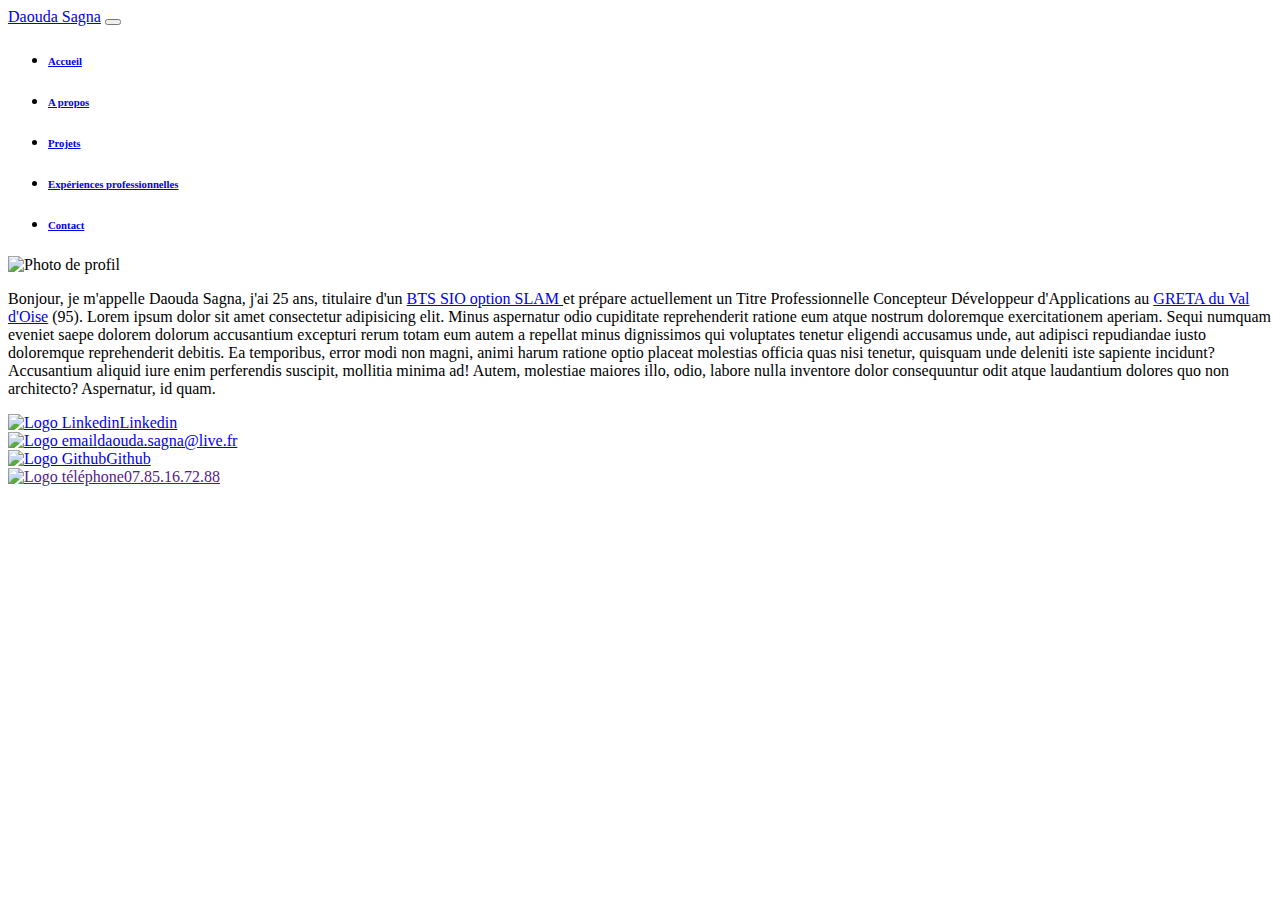
==== portfolio/statics/a-propos.html @ 6fe1138e "Add files via upload" ====
<!DOCTYPE html>
<html lang="fr">
<head>
    <meta charset="UTF-8">
    <meta name="viewport" content="width=device-width, initial-scale=1.0">
    <title>A propos | Daouda Sagna</title>
    <link rel="stylesheet" href="/bootstrap-css/bootstrap.min.css">
    <script src="/bootstrap-css/bootstrap.bundle.min.js"></script>
    <link rel="stylesheet" href="/bootstrap-css/style.css">
    
</head>
<body>
    
  <header class="navbar navbar-expand-md bg-primary-subtle p-2 shadow-lg">
      
    <a href="./accueil.html" class="text-light d-md-none btn btn-primary">Daouda Sagna</a>

    <button class="navbar-toggler ms-auto" data-bs-toggle="collapse" data-bs-target="#contenuNav">
      <span class="navbar-toggler-icon"></span>
    </button>
    
    <nav id="contenuNav" class="collapse navbar-collapse">
      <div class="container">
        <ul class="flex-column flex-md-row nav nav-pills text-center">
          <li class="nav-item col d-none d-md-block">
            <h6><a class="nav-link fw-bold" href="/index.html">Accueil</a></h6>
          </li>
          <li class="nav-item col">
            <h6><a class="nav-link fw-bold active" href="#">A propos</a></h6>
          </li>
          <li class="nav-item col">
            <h6><a class="nav-link fw-bold" href="./projets.html">Projets</a></h6>
          </li>
          <li class="nav-item col">
            <h6><a class="nav-link fw-bold" href="./experiencesPro.html">Expériences professionnelles</a></h6>
          </li>
          <li class="nav-item col">
            <h6><a class="nav-link fw-bold" href="./contact.html">Contact</a></h6>
          </li>
        </ul>
      </div>
    </nav>
    
  </header>

  <main class="d-flex">
  
      <div class="container d-md-flex justify-content-md-around">

        <div class="col-8 col-md-3 bg-primary-subtle mt-5">
          <img src="/images/photo-profil.png" class="photoProfil" alt="Photo de profil">
        </div>

        <div class="col-12 col-md-6 mt-5">
          <p class="description">
            Bonjour, je m'appelle Daouda Sagna, j'ai 25 ans, titulaire d'un 
            <a href="https://www.onisep.fr/ressources/univers-formation/formations/Post-bac/bts-services-informatiques-aux-organisations-option-b-solutions-logicielles-et-applications-metiers" target="_blank" class="text-decoration-none">
              BTS SIO option SLAM
            </a> et prépare actuellement un <span class="text-decoration-underline">
            Titre Professionnelle Concepteur Développeur d'Applications</span> au <a href="https://www.greta-95.fr/5-accueil" target="_blank" class="text-decoration-none">GRETA du Val d'Oise</a> (95).
            Lorem ipsum dolor sit amet consectetur adipisicing elit. Minus aspernatur odio cupiditate reprehenderit ratione eum atque nostrum doloremque exercitationem aperiam. Sequi numquam eveniet saepe dolorem dolorum accusantium excepturi rerum totam eum autem a repellat minus dignissimos qui voluptates tenetur eligendi accusamus unde, aut adipisci repudiandae iusto doloremque reprehenderit debitis. Ea temporibus, error modi non magni, animi harum ratione optio placeat molestias officia quas nisi tenetur, quisquam unde deleniti iste sapiente incidunt? Accusantium aliquid iure enim perferendis suscipit, mollitia minima ad! Autem, molestiae maiores illo, odio, labore nulla inventore dolor consequuntur odit atque laudantium dolores quo non architecto? Aspernatur, id quam.

          </p>
        </div>

      </div>
    
  </main>

  <footer class="bg-primary-subtle fixed-bottom p-2 shadow-lg">

    <div class="d-md-flex">

      <div class="col">
        <a href="https://www.linkedin.com/in/daouda-sagna-566992267/" target="_blank" class="fw-bold">
          <img src="/images/logos-footer/linkedin-logo.png" class="imgLogo" alt="Logo Linkedin">Linkedin
        </a>
      </div>

      <div class="col">
        <a href="mailto:daouda.sagna@live.fr" class="fw-bold">
          <img src="/images/logos-footer/email-logo.png" class="imgLogo" alt="Logo email">daouda.sagna@live.fr
        </a>
      </div>

      <div class="col">
        <a href="https://github.com/DaoudaSag" target="_blank" class="fw-bold">
          <img src="/images/logos-footer/github-logo.png" class="imgLogo" alt="Logo Github">Github
        </a>
      </div>

      <div class="col">
        <a href="" class="fw-bold">
          <img src="/images/logos-footer/telephone-logo.png" alt="Logo téléphone">07.85.16.72.88
        </a>
      </div>

    </div>

  </footer>

</body>
</html>
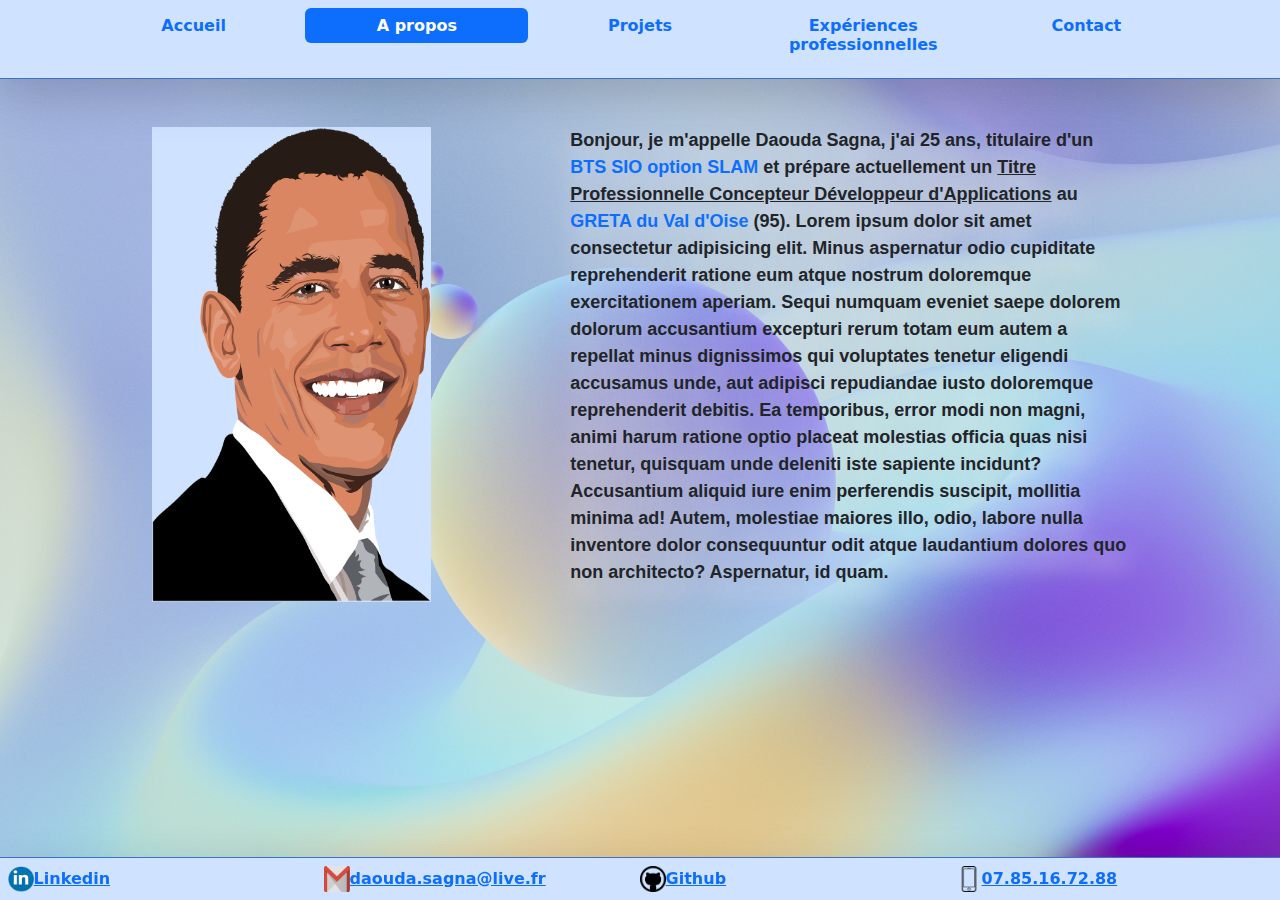
==== commit 6c7f9e90: "Add files via upload" ====
--- a/portfolio/statics/a-propos.html
+++ b/portfolio/statics/a-propos.html
@@ -4,16 +4,16 @@
     <meta charset="UTF-8">
     <meta name="viewport" content="width=device-width, initial-scale=1.0">
     <title>A propos | Daouda Sagna</title>
-    <link rel="stylesheet" href="/bootstrap-css/bootstrap.min.css">
-    <script src="/bootstrap-css/bootstrap.bundle.min.js"></script>
-    <link rel="stylesheet" href="/bootstrap-css/style.css">
+    <link rel="stylesheet" href="../bootstrap-css/bootstrap.min.css">
+    <script src="../bootstrap-css/bootstrap.bundle.min.js"></script>
+    <link rel="stylesheet" href="../bootstrap-css/style.css">
     
 </head>
 <body>
     
   <header class="navbar navbar-expand-md bg-primary-subtle p-2 shadow-lg">
       
-    <a href="./accueil.html" class="text-light d-md-none btn btn-primary">Daouda Sagna</a>
+    <a href="../index.html" class="text-light d-md-none btn btn-primary">Daouda Sagna</a>
 
     <button class="navbar-toggler ms-auto" data-bs-toggle="collapse" data-bs-target="#contenuNav">
       <span class="navbar-toggler-icon"></span>
@@ -23,7 +23,7 @@
       <div class="container">
         <ul class="flex-column flex-md-row nav nav-pills text-center">
           <li class="nav-item col d-none d-md-block">
-            <h6><a class="nav-link fw-bold" href="/index.html">Accueil</a></h6>
+            <h6><a class="nav-link fw-bold" href="../index.html">Accueil</a></h6>
           </li>
           <li class="nav-item col">
             <h6><a class="nav-link fw-bold active" href="#">A propos</a></h6>
@@ -48,7 +48,7 @@
       <div class="container d-md-flex justify-content-md-around">
 
         <div class="col-8 col-md-3 bg-primary-subtle mt-5">
-          <img src="/images/photo-profil.png" class="photoProfil" alt="Photo de profil">
+          <img src="../images/photo-profil.png" class="photoProfil" alt="Photo de profil">
         </div>
 
         <div class="col-12 col-md-6 mt-5">
@@ -73,25 +73,25 @@
 
       <div class="col">
         <a href="https://www.linkedin.com/in/daouda-sagna-566992267/" target="_blank" class="fw-bold">
-          <img src="/images/logos-footer/linkedin-logo.png" class="imgLogo" alt="Logo Linkedin">Linkedin
+          <img src="../images/logos-footer/linkedin-logo.png" class="imgLogo" alt="Logo Linkedin">Linkedin
         </a>
       </div>
 
       <div class="col">
         <a href="mailto:daouda.sagna@live.fr" class="fw-bold">
-          <img src="/images/logos-footer/email-logo.png" class="imgLogo" alt="Logo email">daouda.sagna@live.fr
+          <img src="../images/logos-footer/email-logo.png" class="imgLogo" alt="Logo email">daouda.sagna@live.fr
         </a>
       </div>
 
       <div class="col">
         <a href="https://github.com/DaoudaSag" target="_blank" class="fw-bold">
-          <img src="/images/logos-footer/github-logo.png" class="imgLogo" alt="Logo Github">Github
+          <img src="../images/logos-footer/github-logo.png" class="imgLogo" alt="Logo Github">Github
         </a>
       </div>
 
       <div class="col">
         <a href="" class="fw-bold">
-          <img src="/images/logos-footer/telephone-logo.png" alt="Logo téléphone">07.85.16.72.88
+          <img src="../images/logos-footer/telephone-logo.png" alt="Logo téléphone">07.85.16.72.88
         </a>
       </div>
 
--- a/portfolio/bootstrap-css/style.css
+++ b/portfolio/bootstrap-css/style.css
@@ -0,0 +1,81 @@
+body {
+    background-image: url("../images/background.jpg");
+    background-repeat: no-repeat;
+    background-position: center center;
+    background-attachment: fixed;
+    background-size: cover;    
+    /* overflow-x: auto;  */
+    
+}
+
+.nav-link:hover{
+  border: solid 0.02vw; 
+  
+}
+  
+.d-md-none a {
+  text-decoration: none;
+}
+
+img{
+  height: 2vw;
+  width: 2vw;
+}
+
+
+h1{
+  font-family: serif;
+}
+
+.imgProjets{
+  width: 100%;
+  height: 100%;
+}
+
+.card {
+  margin: 3vw;
+  box-shadow: 0vw 0vw 0.2vw 0.2vw #4083be;
+  border: solid 0.1vw #3B71CA;
+  /* height: 90%; */
+}
+
+footer{
+
+  border-top: solid 0.1vw #3B71CA;
+}
+
+header{
+  border-bottom: solid 0.1vw #3B71CA;
+}
+
+
+.photoProfil{
+  height: 100%;
+  width: 100%;
+  
+}
+
+.description{
+  font-weight: bold;
+  font-size: large;
+  font-family:'Franklin Gothic Medium', 'Arial Narrow', Arial, serif;
+  text-shadow: white 0 1vw 2vw;
+  
+}
+
+.btn-lg{
+  box-shadow: 0vw 0vw 2vw 2vw white;
+
+}
+
+.imgLogo{
+  height: 2vw;
+  width: 2vw;
+  
+}
+
+.formulaire{
+  box-shadow: 2vw 2vw 2vw 20vw #4083be;
+  border: solid 0.1vw #3B71CA;
+
+}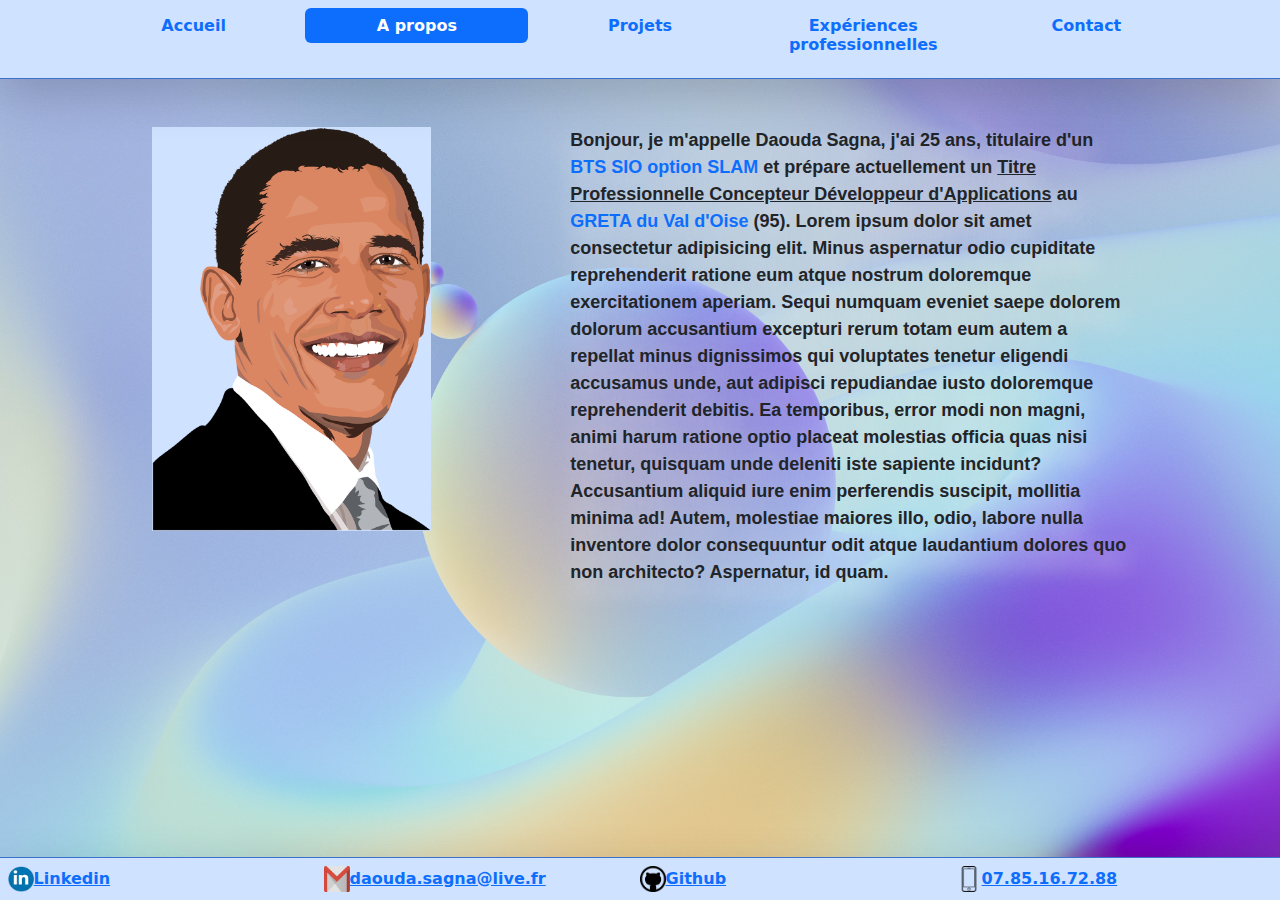
==== commit d701b6d5: "Add files via upload" ====
--- a/portfolio/statics/a-propos.html
+++ b/portfolio/statics/a-propos.html
@@ -43,12 +43,12 @@
     
   </header>
 
-  <main class="d-flex">
+  <main>
   
       <div class="container d-md-flex justify-content-md-around">
 
-        <div class="col-8 col-md-3 bg-primary-subtle mt-5">
-          <img src="../images/photo-profil.png" class="photoProfil" alt="Photo de profil">
+        <div class="col-8 col-md-3 bg-primary-subtle mt-5 h-50">
+          <img src="../images/photo-profil.png" class="photoProfil h-100" alt="Photo de profil">
         </div>
 
         <div class="col-12 col-md-6 mt-5">
@@ -67,7 +67,7 @@
     
   </main>
 
-  <footer class="bg-primary-subtle fixed-bottom p-2 shadow-lg">
+  <footer class="bg-primary-subtle p-2 shadow-lg">
 
     <div class="d-md-flex">
 
--- a/portfolio/bootstrap-css/style.css
+++ b/portfolio/bootstrap-css/style.css
@@ -4,8 +4,14 @@
     background-position: center center;
     background-attachment: fixed;
     background-size: cover;    
-    /* overflow-x: auto;  */
-    
+    overflow-x: auto; 
+    display: flex;
+    flex-direction: column;
+    min-height: 100vh;  
+}
+
+main{
+  flex: 1;
 }
 
 .nav-link:hover{
@@ -36,11 +42,11 @@
   margin: 3vw;
   box-shadow: 0vw 0vw 0.2vw 0.2vw #4083be;
   border: solid 0.1vw #3B71CA;
-  /* height: 90%; */
+
 }
 
 footer{
-
+  margin-top: auto;
   border-top: solid 0.1vw #3B71CA;
 }
 
@@ -50,7 +56,7 @@
 
 
 .photoProfil{
-  height: 100%;
+  height: 50%;
   width: 100%;
   
 }
